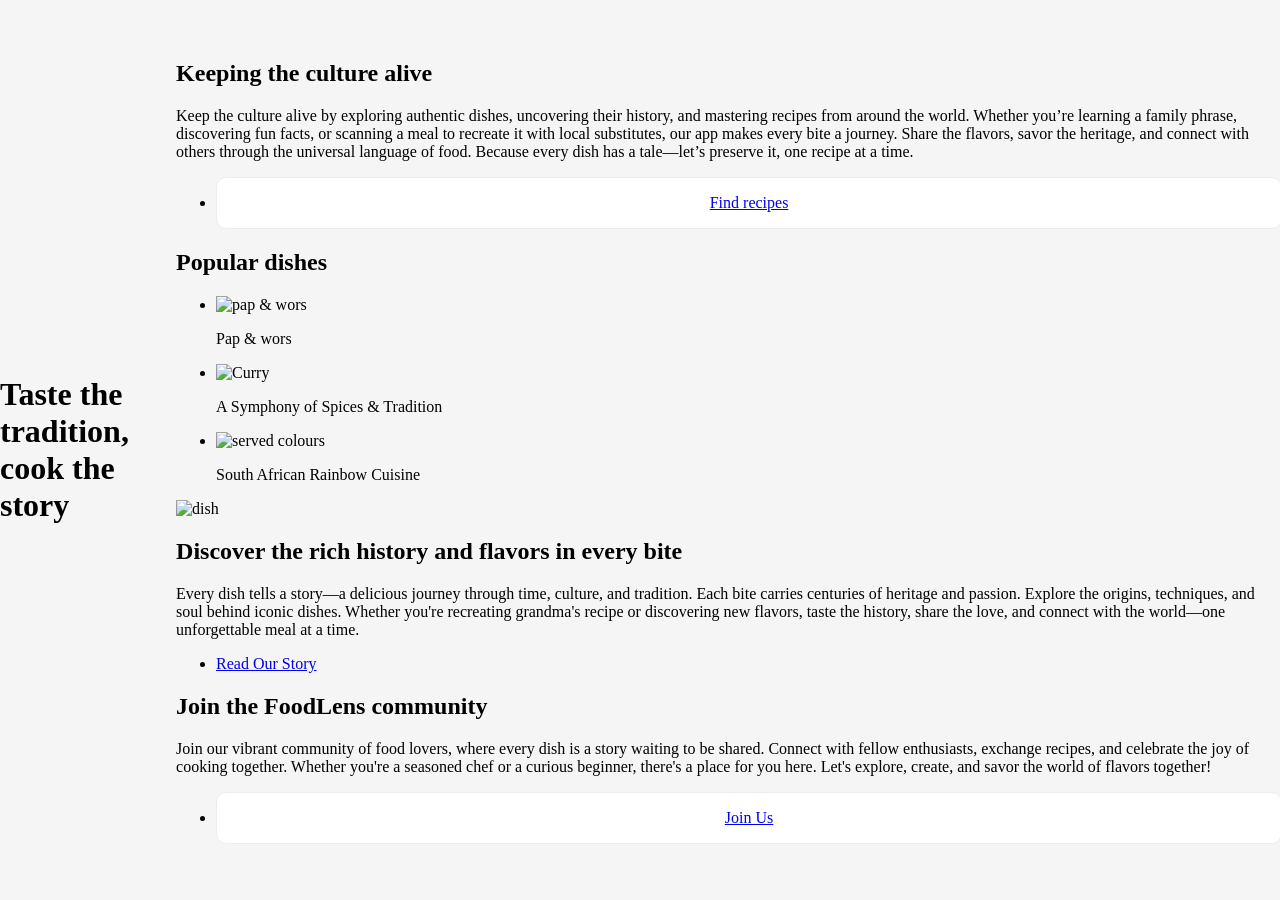
==== index.html @ 0a685a09 "Initial commit" ====
<!DOCTYPE html>
<html lang="en">

<head>
    <meta charset="UTF-8">
    <meta name="viewport" content="width=device-width, initial-scale=1.0">

    <title>Yamiko</title>
    <!--Fonts-->
    <link rel="preconnect" href="https://fonts.googleapis.com">
    <link rel="preconnect" href="https://fonts.gstatic.com" crossorigin>
    <link
        href="https://fonts.googleapis.com/css2?family=Dancing+Script:wght@400..700&family=Merriweather:ital,opsz,wght@0,18..144,300..900;1,18..144,300..900&family=Sigmar&family=Source+Serif+4:ital,opsz,wght@0,8..60,200..900;1,8..60,200..900&display=swap"
        rel="stylesheet" />
    <link rel="preconnect" href="https://fonts.googleapis.com" />
    <link rel="preconnect" href="https://fonts.gstatic.com" crossorigin />
    <link href="https://fonts.googleapis.com/css2?family=Lora:ital,wght@0,400..700;1,400..700&display=swap"
        rel="stylesheet" />

    <!--Styles-->
    <link rel="stylesheet" href="..styles/account.css" />
    <link rel="stylesheet" href="styles/index.css" />
    <link rel="stylesheet" href="styles/components/header.css" />
    <link rel="stylesheet" href="styles/components/footer.css" />
    <link rel="stylesheet" href="styles/components/hero.css" />


    <!--Favicon-->
    <link rel="icon" type="image/x-icon" href="img/foodlens favicon.png" />

    <!--Script-->
    <script src="js/components/header.js"></script>
    <script src="js/components/footer.js"></script>
</head>

<body>
    <!--Header section-->
    <header class="hero-section">
        <h1>Taste the tradition, cook the story</h1>
    </header>

    <!--Main section-->
    <main>
        <!--Call to action-->
        <section class="cta-section">
            <h2> Keeping the culture alive</h2>
            <p> Keep the culture alive by exploring authentic dishes, uncovering their history, and mastering recipes
                from around the
                world. Whether you’re learning a family phrase, discovering fun facts, or scanning a meal to recreate it
                with local
                substitutes, our app makes every bite a journey. Share the flavors, savor the heritage, and connect with
                others through
                the universal language of food. Because every dish has a tale—let’s preserve it, one recipe at a time.
            </p>
            <ul class="links">
                <li>
                    <a href="pages/account.html" class="btn btn_fill">
                        Find recipes
                    </a>
                </li>
            </ul>
        </section>

        <!--Features section -->
        <section id="features">
            <div class="Cultures">
                <h2> Popular dishes</h2>
                <ul>
                    <li class="feature">
                        <span class="images"></span>
                        <img src="img/pap&wors.jpg" alt="pap & wors" /></span>
                        <p>Pap & wors</p>
                    </li>
                    <li class="feature">
                        <span class="images">
                            <img src="img/indian food.jpg" alt="Curry">
                        </span>
                        <p>A Symphony of Spices & Tradition</p>
                    </li>
                    <li class="feature">
                        <span class="image">
                            <img src="img/0ba562a0b9333e58ecf44a6cc905261f.jpg" alt="served colours">

                        </span>
                        <p>
                            South African Rainbow Cuisine
                        </p>


                    </li>
                </ul>

            </div>

        </section>

        <!-- History & fun facts-->
        <section id="History">
            <img src="img/c7c85dc6672be195ceaa0a113422d53e.jpg" alt=" dish">
            <div>
                <h2>
                    Discover the rich history and flavors in every bite
                </h2>
                <p>
                    Every dish tells a story—a delicious journey through time, culture, and tradition. Each bite carries
                    centuries of heritage and passion. Explore the origins, techniques, and soul behind iconic dishes.
                    Whether you're recreating grandma's recipe or discovering new flavors, taste the history,
                    share the love, and connect with the world—one unforgettable meal at a time.
                </p>
            </div>
            <ul class="links">
                <li>
                    <a href="pages/story.html" class="btn_fill">
                        Read Our Story
                    </a>
                </li>
            </ul>
        </section>

        <!--Last page-->
        <section id="lastPage">
            <h2>Join the FoodLens community</h2>
            <p>Join our vibrant community of food lovers, where every dish is a story waiting to be shared.
                Connect with fellow enthusiasts, exchange recipes, and celebrate the joy of cooking together.
                Whether you're a seasoned chef or a curious beginner,
                there's a place for you here. Let's explore, create, and savor the world of flavors together!</p>
            <ul class="links">
                <li>
                    <a href="pages/account.html" class="btn btn_fill">
                        Join Us
                    </a>
                </li>
            </ul>
        </section>


    </main>
    <!--Footer section-->
    <main-footer></main-footer>
    <script src="js/main.js"></script>

</body>

</html>
---- styles/index.css ----
body {
    display: flex;
    justify-content: center;
    align-items: center;
    min-height: 100vh;
    margin: 0;
    background-color: #f5f5f5;
}

.form {
    display: flex;
    flex-direction: column;
    gap: 10px;
    background-color: #ffffff;
    padding: 30px;
    width: 450px;
    border-radius: 20px;
    font-family: -apple-system, BlinkMacSystemFont, 'Segoe UI', Roboto, Oxygen, Ubuntu, Cantarell, 'Open Sans', 'Helvetica Neue', sans-serif;
    box-shadow: 0 2px 10px rgba(0, 0, 0, 0.1);
}

::placeholder {
    font-family: -apple-system, BlinkMacSystemFont, 'Segoe UI', Roboto, Oxygen, Ubuntu, Cantarell, 'Open Sans', 'Helvetica Neue', sans-serif;
}

.form button {
    align-self: flex-end;
}

.flex-column>label {
    color: #151717;
    font-weight: 600;
}

.inputForm {
    border: 1.5px solid #ecedec;
    border-radius: 10px;
    height: 50px;
    display: flex;
    align-items: center;
    padding-left: 10px;
    transition: 0.2s ease-in-out;
}

.input {
    margin-left: 10px;
    border-radius: 10px;
    border: none;
    width: 85%;
    height: 100%;
}

.input:focus {
    outline: none;
}

.inputForm:focus-within {
    border: 1.5px solid #2d79f3;
}

.flex-row {
    display: flex;
    flex-direction: row;
    align-items: center;
    gap: 10px;
    justify-content: space-between;
}

.flex-row>div>label {
    font-size: 14px;
    color: black;
    font-weight: 400;
}

.span {
    font-size: 14px;
    margin-left: 5px;
    color: #2d79f3;
    font-weight: 500;
    cursor: pointer;
}

.button-submit {
    margin: 20px 0 10px 0;
    background-color: #151717;
    border: none;
    color: white;
    font-size: 15px;
    font-weight: 500;
    border-radius: 10px;
    height: 50px;
    width: 100%;
    cursor: pointer;
}

.button-submit:hover {
    background-color: #252727;
}

.p {
    text-align: center;
    color: black;
    font-size: 14px;
    margin: 5px 0;
}

.btn {
    margin-top: 10px;
    width: 100%;
    height: 50px;
    border-radius: 10px;
    display: flex;
    justify-content: center;
    align-items: center;
    font-weight: 500;
    gap: 10px;
    border: 1px solid #ededef;
    background-color: white;
    cursor: pointer;
    transition: 0.2s ease-in-out;
}

.btn:hover {
    border: 1px solid #2d79f3;

}

.btn.google,
.btn.apple {
    width: calc(50% - 5px);
    /* Half width minus gap */
}

/* Optional: Add specific colors */
.btn.google:hover {
    background-color: #f8f9fa;
}

.btn.apple:hover {
    background-color: #f8f9fa;
}
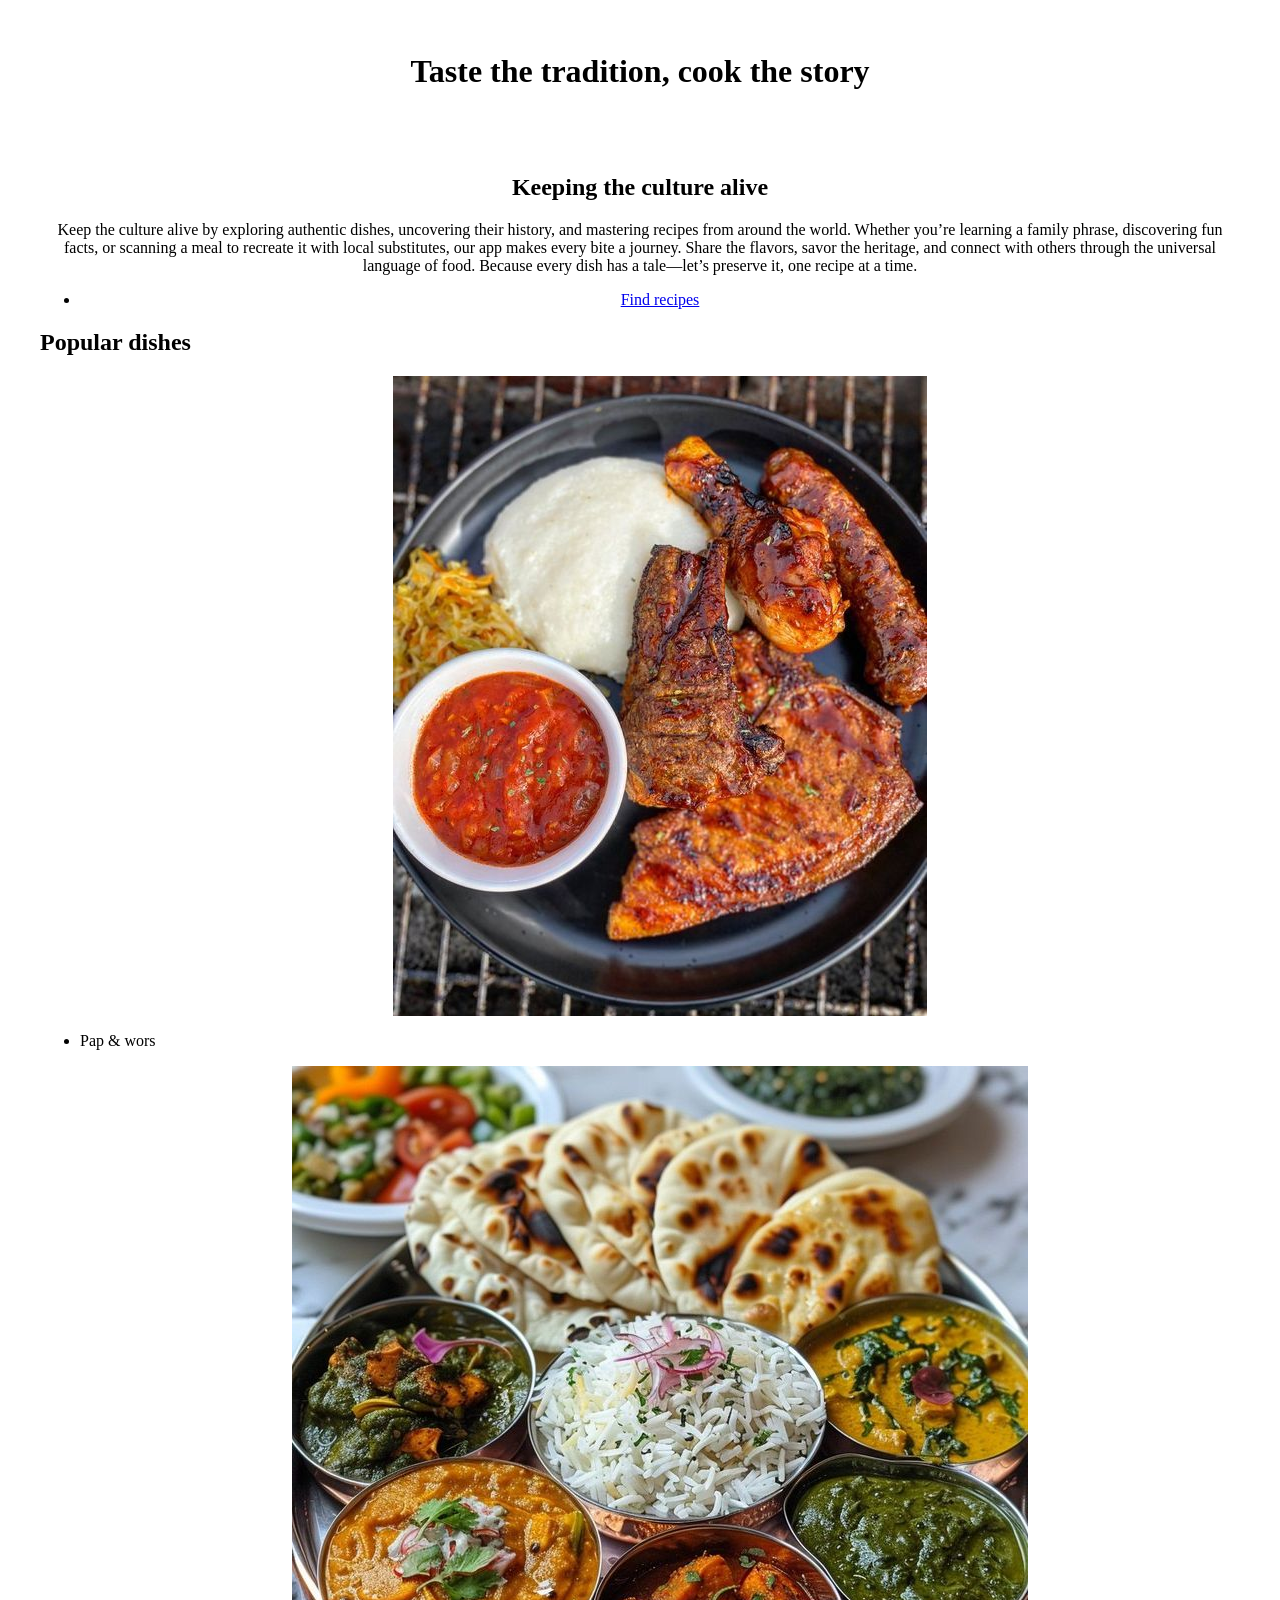
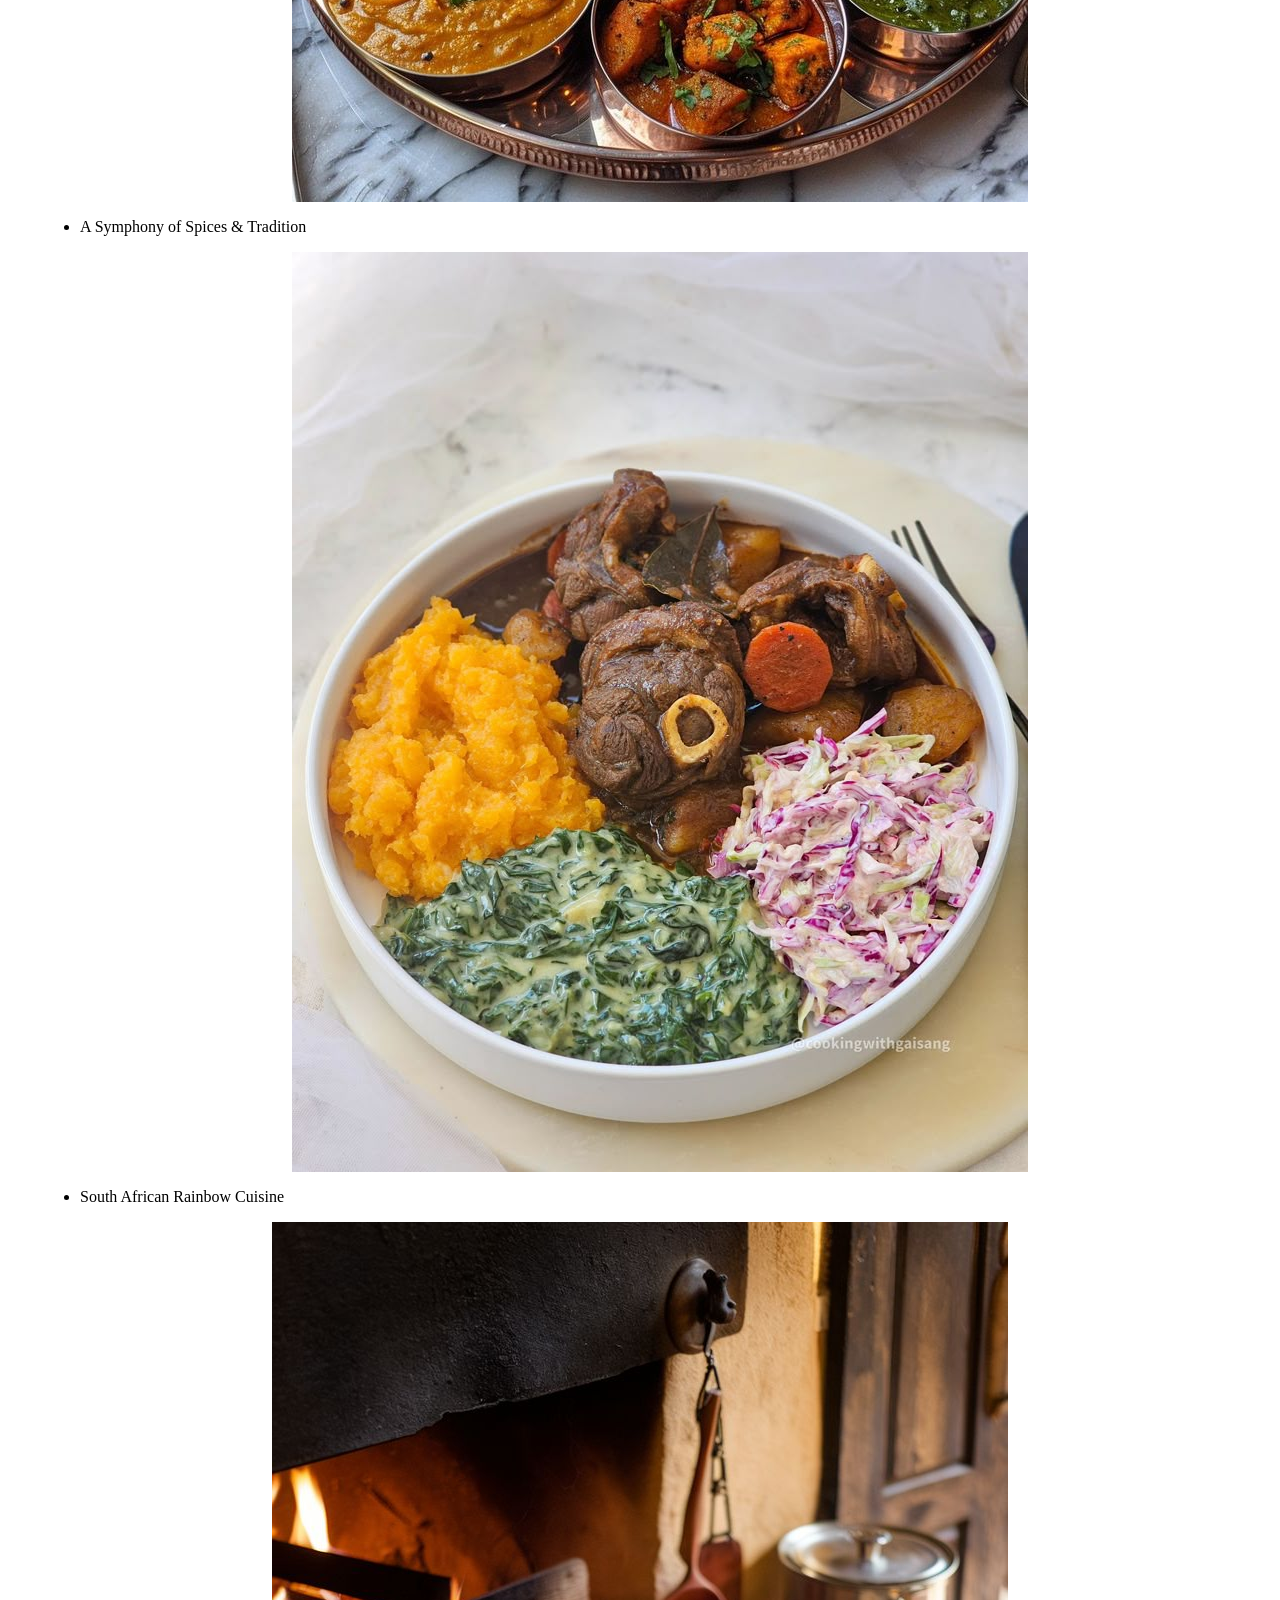
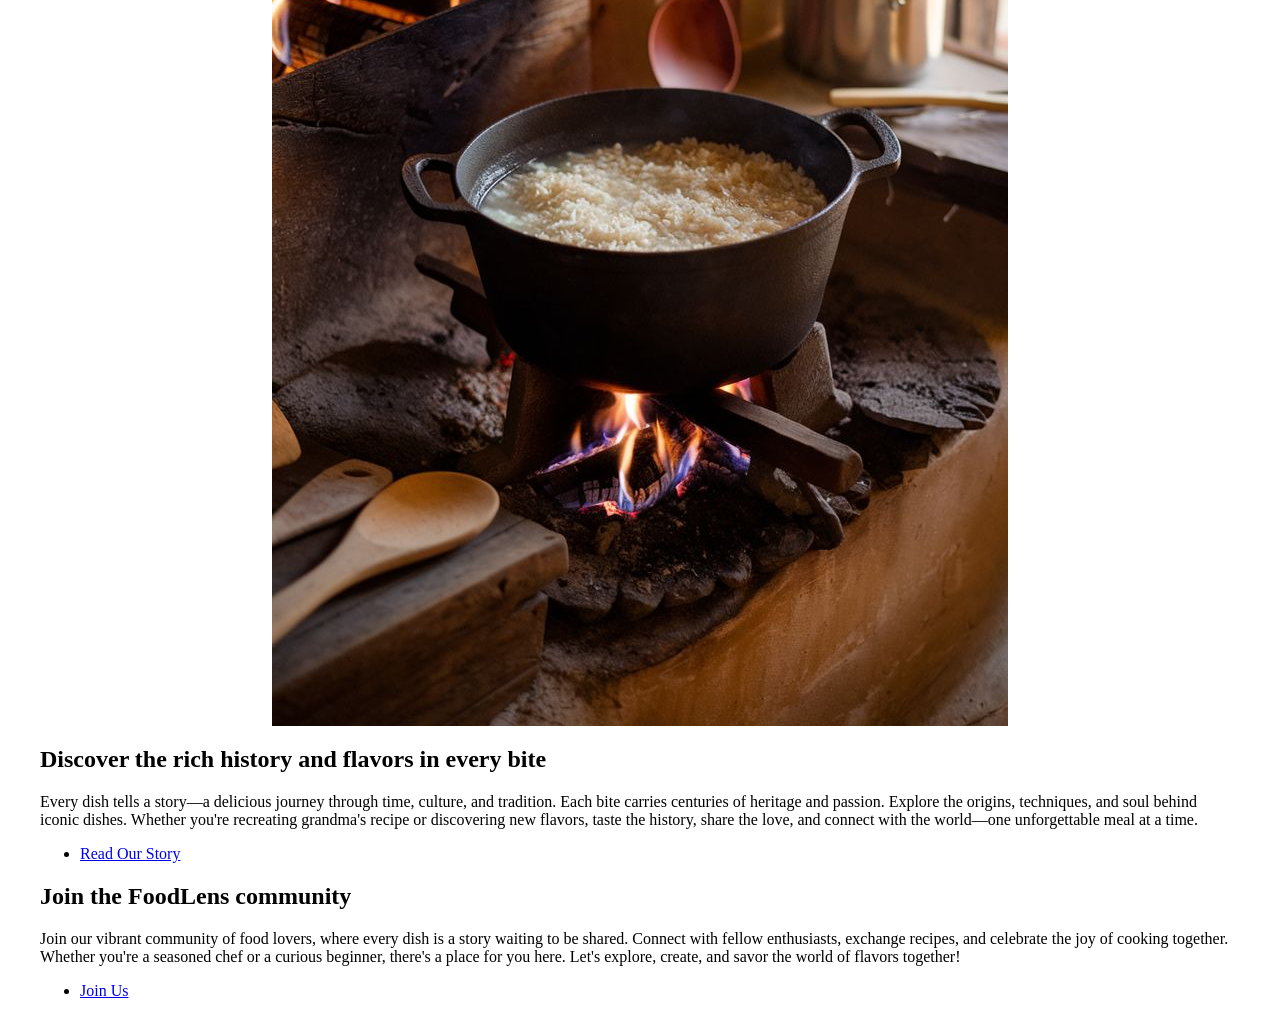
==== commit f97bd568: "Added favicon" ====
--- a/index.html
+++ b/index.html
@@ -26,7 +26,7 @@
 
 
     <!--Favicon-->
-    <link rel="icon" type="image/x-icon" href="img/foodlens favicon.png" />
+    <link rel="icon" type="image/x-icon" href="img/Yamiko logo..png" />
 
     <!--Script-->
     <script src="js/components/header.js"></script>
--- a/styles/index.css
+++ b/styles/index.css
@@ -1,141 +1,43 @@
 body {
     display: flex;
-    justify-content: center;
+    flex-direction: column;
     align-items: center;
-    min-height: 100vh;
+    background-color: #ffffff;
     margin: 0;
-    background-color: #f5f5f5;
+    padding: 0;
 }
 
-.form {
-    display: flex;
-    flex-direction: column;
-    gap: 10px;
-    background-color: #ffffff;
-    padding: 30px;
-    width: 450px;
-    border-radius: 20px;
-    font-family: -apple-system, BlinkMacSystemFont, 'Segoe UI', Roboto, Oxygen, Ubuntu, Cantarell, 'Open Sans', 'Helvetica Neue', sans-serif;
-    box-shadow: 0 2px 10px rgba(0, 0, 0, 0.1);
-}
-
-::placeholder {
-    font-family: -apple-system, BlinkMacSystemFont, 'Segoe UI', Roboto, Oxygen, Ubuntu, Cantarell, 'Open Sans', 'Helvetica Neue', sans-serif;
-}
-
-.form button {
-    align-self: flex-end;
-}
-
-.flex-column>label {
-    color: #151717;
-    font-weight: 600;
-}
-
-.inputForm {
-    border: 1.5px solid #ecedec;
-    border-radius: 10px;
-    height: 50px;
-    display: flex;
-    align-items: center;
-    padding-left: 10px;
-    transition: 0.2s ease-in-out;
-}
-
-.input {
-    margin-left: 10px;
-    border-radius: 10px;
-    border: none;
-    width: 85%;
-    height: 100%;
-}
-
-.input:focus {
-    outline: none;
-}
-
-.inputForm:focus-within {
-    border: 1.5px solid #2d79f3;
-}
-
-.flex-row {
-    display: flex;
-    flex-direction: row;
-    align-items: center;
-    gap: 10px;
-    justify-content: space-between;
-}
-
-.flex-row>div>label {
-    font-size: 14px;
-    color: black;
-    font-weight: 400;
-}
-
-.span {
-    font-size: 14px;
-    margin-left: 5px;
-    color: #2d79f3;
-    font-weight: 500;
-    cursor: pointer;
-}
-
-.button-submit {
-    margin: 20px 0 10px 0;
-    background-color: #151717;
-    border: none;
-    color: white;
-    font-size: 15px;
-    font-weight: 500;
-    border-radius: 10px;
-    height: 50px;
-    width: 100%;
-    cursor: pointer;
-}
-
-.button-submit:hover {
-    background-color: #252727;
-}
-
-.p {
-    text-align: center;
-    color: black;
-    font-size: 14px;
-    margin: 5px 0;
-}
-
-.btn {
-    margin-top: 10px;
-    width: 100%;
-    height: 50px;
-    border-radius: 10px;
-    display: flex;
-    justify-content: center;
-    align-items: center;
-    font-weight: 500;
-    gap: 10px;
-    border: 1px solid #ededef;
-    background-color: white;
-    cursor: pointer;
-    transition: 0.2s ease-in-out;
-}
-
-.btn:hover {
-    border: 1px solid #2d79f3;
+img {
+    max-width: 100%;
+    height: auto;
+    display: block;
+    margin: 0 auto;
 
 }
 
-.btn.google,
-.btn.apple {
-    width: calc(50% - 5px);
-    /* Half width minus gap */
+.image {
+    max-width: 100%;
+    height: auto;
+    display: block;
+    margin: 0 auto;
 }
 
-/* Optional: Add specific colors */
-.btn.google:hover {
-    background-color: #f8f9fa;
+.hero-section {
+    width: 100%;
+    text-align: center;
+    padding: 2rem 0;
 }
 
-.btn.apple:hover {
-    background-color: #f8f9fa;
+h1 {
+    margin-bottom: 2rem;
+}
+
+main {
+    width: 100%;
+    max-width: 1200px;
+    padding: 0 1rem;
+}
+
+.cta-section {
+    text-align: center;
 }
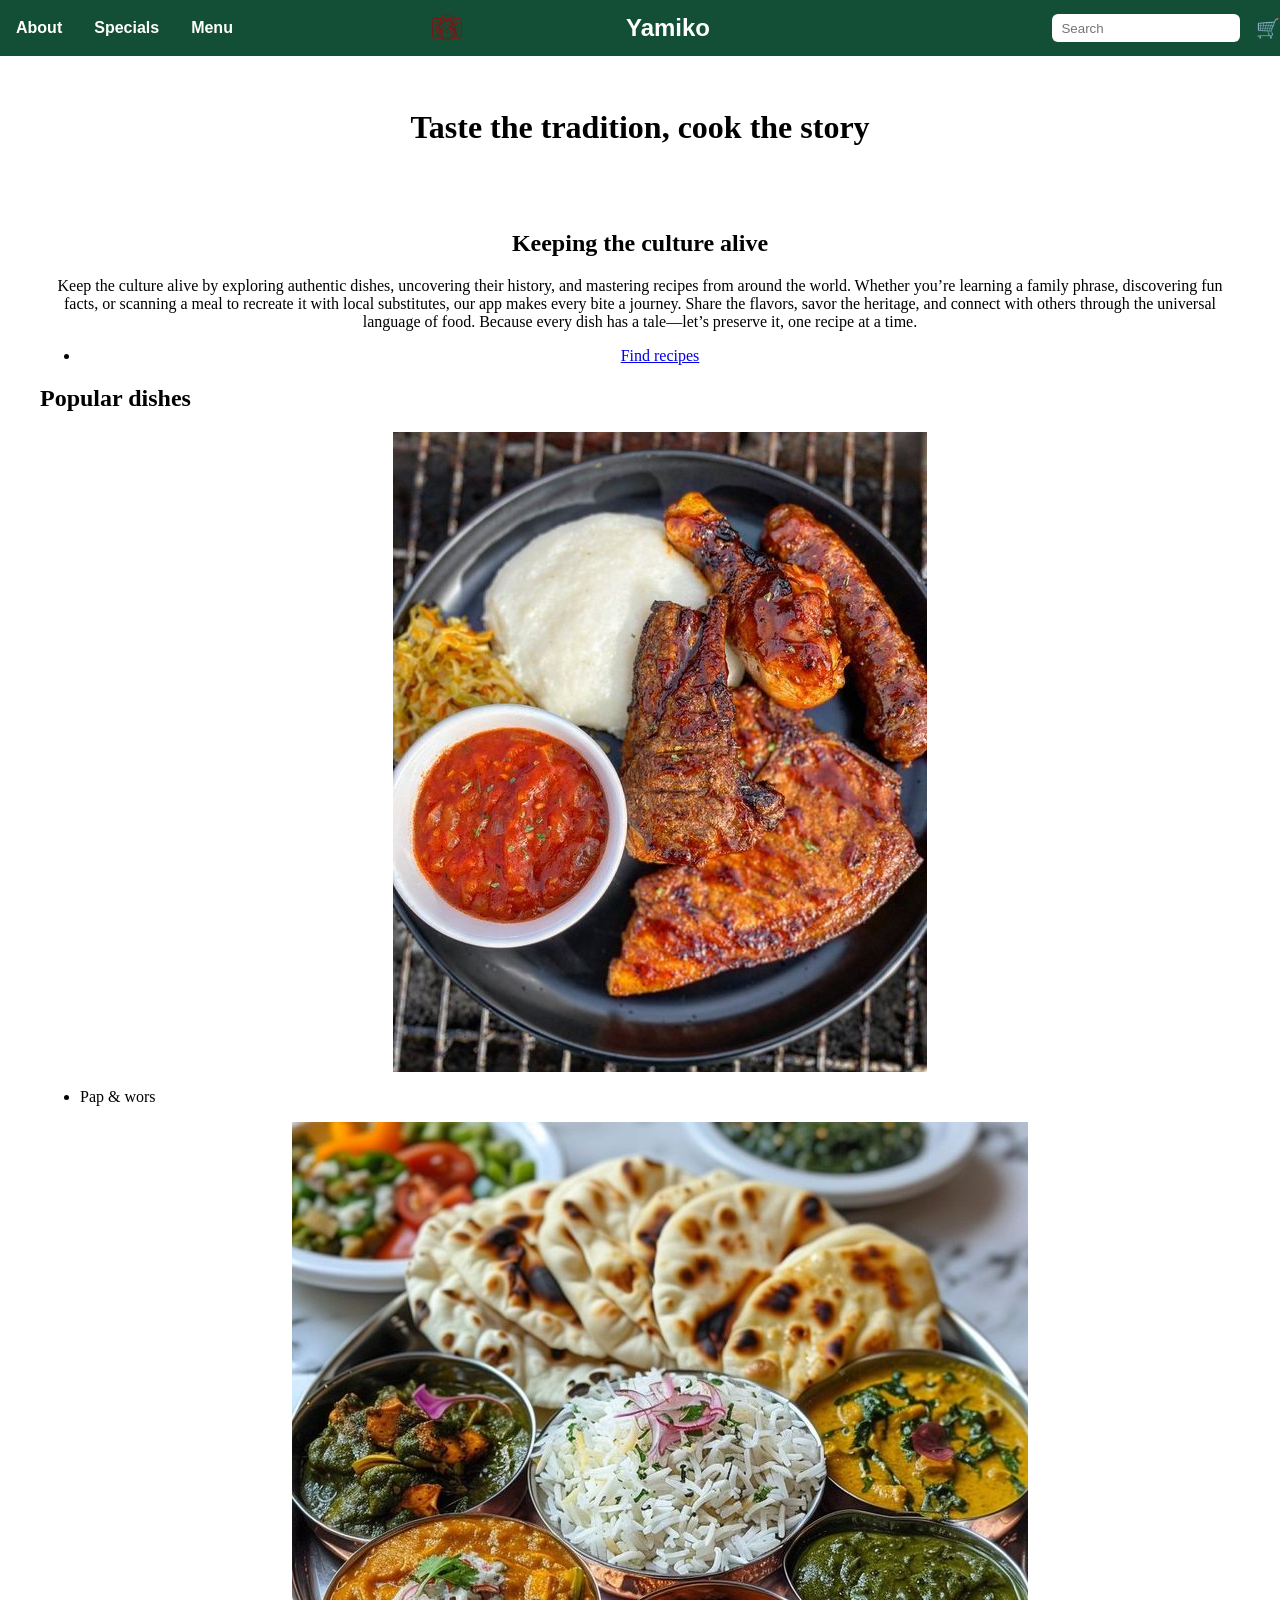
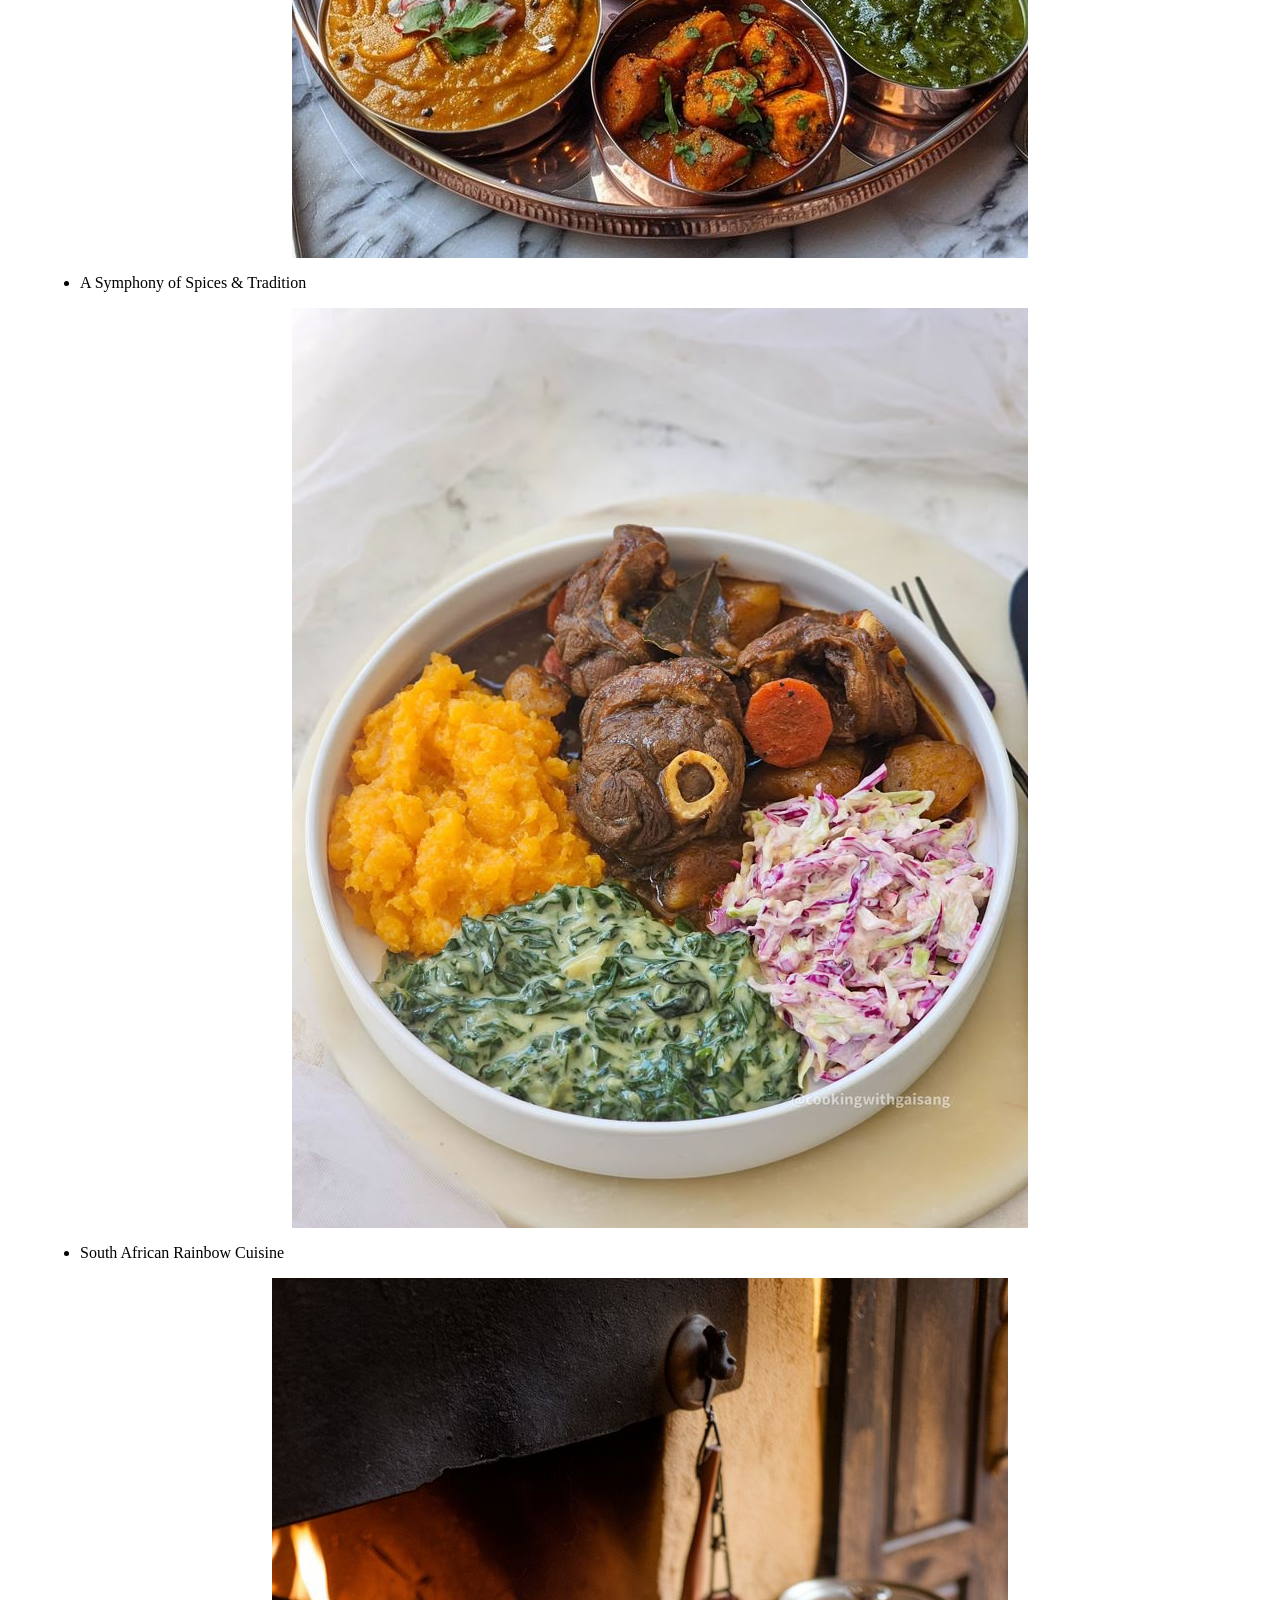
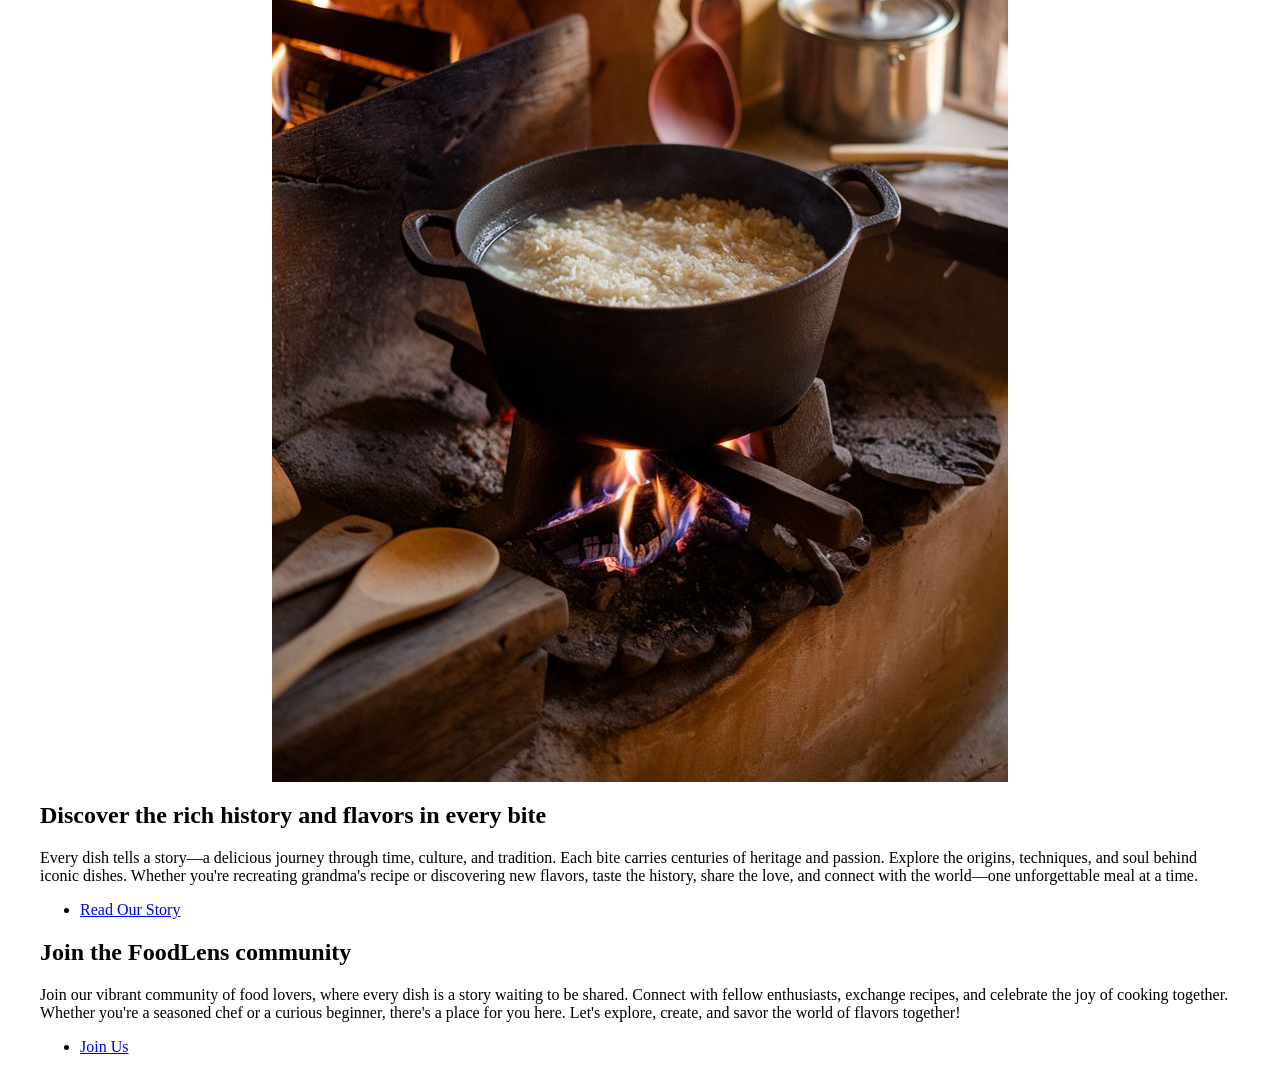
==== commit 965fda24: "worked on the nav bar" ====
--- a/index.html
+++ b/index.html
@@ -32,6 +32,30 @@
     <script src="js/components/header.js"></script>
     <script src="js/components/footer.js"></script>
 </head>
+
+<nav class="navbar">
+    <div class="nav-left">
+        <a href="#" class="about-link">About</a>
+        <a href="#" class="todays-special-link">Specials</a>
+        <a href="#" class="menu-link">Menu</a>
+    </div>
+
+    <div class="nav-center">
+        <img src="img/foodlens_favicon-removebg-preview.png" alt="Yamiko Logo" class="logo" />
+        <span class="brand">Yamiko</span>
+    </div>
+
+    <div class="nav-right">
+        <input type="text" placeholder="Search" />
+        <a href="#" class="cart-icon">🛒</a>
+    </div>
+
+    <button class="hamburger" id="hamburger" aria-label="Toggle navigation">
+        ☰
+    </button>
+</nav>
+
+
 
 <body>
     <!--Header section-->
--- a/styles/index.css
+++ b/styles/index.css
@@ -40,4 +40,178 @@
 
 .cta-section {
     text-align: center;
+}
+
+/* Navigation Bar Styles */
+
+.navbar {
+    display: flex;
+    justify-content: space-between;
+    align-items: center;
+    background-color: #134f36;
+    color: white;
+    padding: 0.5rem 1rem; /* Reduced padding for a thinner navbar */
+    width: 100%;
+    max-width: 100vw; /*fills the viewport width */
+    position: sticky;
+    top: 0;
+    z-index: 1000;
+    font-family: 'Merriweather', sans-serif;
+    border-radius: 0 0 15px 15px; /* Added rounded bottom corners */
+}
+
+.nav-left {
+    display: flex;
+    align-items: center;
+    flex: 1;
+}
+
+.nav-center {
+    display: flex;
+    align-items: center;
+    justify-content: center;
+    flex: 1;
+}
+
+.logo {
+    height: 40px;
+    margin-right: 0px;
+    
+}
+
+.brand {
+    font-size: 1.5rem;
+    font-weight: bold;
+    color: white;
+    text-decoration: none;
+    font-family: 'Merriweather', sans-serif;
+    text-align: center;
+    margin-left: 1rem; /* Added margin for spacing */
+    flex: 1; /* Allow it to take up space in the center */
+    text-align: center; /* Center the brand name */
+}
+
+.nav-links {
+    list-style: none;
+    display: flex;
+    gap: 2rem;
+    margin: 0;
+    padding: 0.5rem 0; /* Reduced vertical padding to make it thinner */
+    justify-content: space-evenly;
+    width: 100vw; /* Make it fill the viewport width */
+    max-width: 100%; /* Allow it to take full width */
+    background-color: #134f36;
+}
+
+.nav-links li a {
+    color: white;
+    text-decoration: none;
+    font-weight: 600;
+    transition: color 0.2s;
+}
+
+.nav-links li a:hover {
+    color: #ff471a;
+}
+
+.nav-right {
+    display: flex;
+    align-items: center;
+    gap: 1rem;
+    flex: 1;
+    justify-content: flex-end;
+}
+
+.nav-right input[type="text"] {
+    padding: 0.4rem 0.6rem;
+    border-radius: 6px;
+    border: none;
+}
+
+.cart-icon {
+    font-size: 1.2rem;
+    color: white;
+    text-decoration: none;
+}
+
+.about-link {
+    color: white;
+    text-decoration: none;
+    font-weight: 600;
+    padding: 0.5rem 1rem; /* Added padding for better click area */
+}
+
+.about-link:hover {
+    color: #ff471a;
+}
+
+.todays-special-link {
+    color: white;
+    text-decoration: none;
+    font-weight: 600;
+    padding: 0.5rem 1rem; /* Added padding for better click area */
+}
+.todays-special-link:hover {
+    color: #ff471a;
+}
+
+.menu-link {
+    color: white;
+    text-decoration: none;
+    font-weight: 600;
+    padding: 0.5rem 1rem; /* Added padding for better click area */
+}
+
+.menu-link:hover {
+    color: #ff471a;
+}
+
+/* Hamburger styles */
+.hamburger {
+    display: none;
+    font-size: 2rem;
+    background: none;
+    border: none;
+    color: white;
+    cursor: pointer;
+}
+
+@media (max-width: 768px) {
+    .hamburger {
+        display: block;
+    }
+
+    .nav-links {
+        display: none;
+        flex-direction: column;
+        background-color: #134f36;
+        position: absolute;
+        top: 60px; /* Adjusted to align with navbar */
+        left: 0;
+        width: 100%; /* Full width on mobile */
+        padding: 0.5rem 0;
+        z-index: 999;
+        border-radius: 0 0 15px 15px; /* Added rounded bottom corners for mobile menu */
+    }
+
+    .nav-links li {
+        padding: 0.5rem 0;
+        text-align: center; /* Center align items in mobile view */
+    }
+
+    .nav-center {
+        justify-content: flex-start;
+        display: block;
+        
+    }
+    
+    .nav-right {
+        display: none;
+    }
+    
+    .about-link {
+        display: none;
+    }
+
+    
 }
